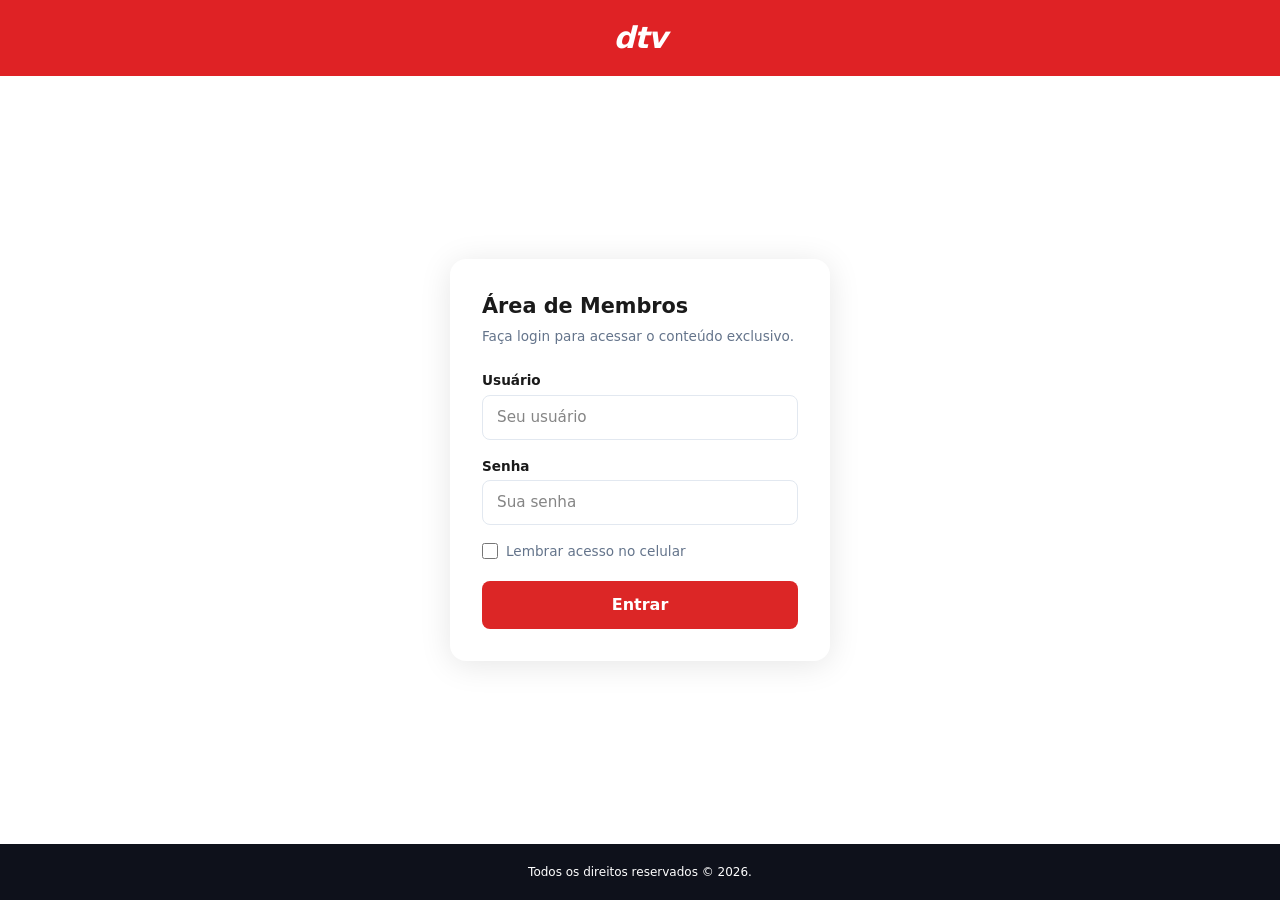
==== login.html @ 27edec4c "Add members area with login, videos, PDF download and FAQ support Co-Authored-By: Claude Sonnet 4.6 " ====
<!DOCTYPE html>
<html lang="pt">
<head>
  <meta charset="utf-8">
  <meta name="viewport" content="width=device-width, initial-scale=1">
  <title>Área de Membros — Login</title>
  <link rel="stylesheet" href="css/styles-CczSZPpG.css">
  <style>
    .login-card {
      background: #fff;
      border-radius: 16px;
      box-shadow: 0 4px 32px rgba(0,0,0,0.10);
      padding: 2rem;
      width: 100%;
      max-width: 380px;
    }
    .input-field {
      width: 100%;
      border: 1.5px solid #e2e8f0;
      border-radius: 8px;
      padding: 10px 14px;
      font-size: 0.95rem;
      outline: none;
      box-sizing: border-box;
      transition: border-color 0.2s;
    }
    .input-field:focus { border-color: #dc2626; }
    .btn-primary {
      width: 100%;
      background: #dc2626;
      color: #fff;
      font-weight: 900;
      padding: 12px;
      border-radius: 8px;
      border: none;
      font-size: 1rem;
      cursor: pointer;
      transition: opacity 0.2s;
    }
    .btn-primary:hover { opacity: 0.88; }
    .error-box {
      background: #fef2f2;
      border: 1px solid #fecaca;
      color: #b91c1c;
      font-size: 0.875rem;
      border-radius: 8px;
      padding: 10px 14px;
      margin-bottom: 1rem;
      display: none;
    }
    .label { display: block; font-size: 0.85rem; font-weight: 700; margin-bottom: 4px; color: #1a1a1a; }
    .field-group { margin-bottom: 1rem; }
    .check-row { display: flex; align-items: center; gap: 8px; margin-bottom: 1.25rem; }
    .check-row input { accent-color: #dc2626; width: 16px; height: 16px; }
    .check-row label { font-size: 0.85rem; color: #64748b; }
  </style>
</head>
<body class="min-h-screen flex flex-col bg-background">
  <header class="bg-primary">
    <div class="max-w-3xl mx-auto px-6 py-5 flex items-center justify-center">
      <h1 class="text-primary-foreground text-3xl font-black tracking-tight italic">dtv</h1>
    </div>
  </header>

  <main class="flex-1 flex items-center justify-center px-4 py-10">
    <div class="login-card">
      <h2 style="font-size:1.3rem;font-weight:900;color:#1a1a1a;margin-bottom:4px;">Área de Membros</h2>
      <p style="font-size:0.85rem;color:#64748b;margin-bottom:1.5rem;">Faça login para acessar o conteúdo exclusivo.</p>

      <div id="error-msg" class="error-box"></div>

      <form id="login-form" onsubmit="handleLogin(event)">
        <div class="field-group">
          <label class="label" for="username">Usuário</label>
          <input class="input-field" type="text" id="username" placeholder="Seu usuário" autocomplete="username">
        </div>
        <div class="field-group">
          <label class="label" for="password">Senha</label>
          <input class="input-field" type="password" id="password" placeholder="Sua senha" autocomplete="current-password">
        </div>
        <div class="check-row">
          <input type="checkbox" id="remember">
          <label for="remember">Lembrar acesso no celular</label>
        </div>
        <button type="submit" class="btn-primary">Entrar</button>
      </form>
    </div>
  </main>

  <footer class="bg-footer text-footer-foreground py-5">
    <p class="text-center text-xs">Todos os direitos reservados © 2026.</p>
  </footer>

  <script src="js/auth.js"></script>
  <script>
    if (isLoggedIn()) window.location.href = 'membros.html';

    function handleLogin(e) {
      e.preventDefault();
      var user = document.getElementById('username').value.trim();
      var pass = document.getElementById('password').value;
      var remember = document.getElementById('remember').checked;
      var errorEl = document.getElementById('error-msg');
      if (login(user, pass, remember)) {
        window.location.href = 'membros.html';
      } else {
        errorEl.textContent = 'Usuário ou senha incorretos. Tente novamente.';
        errorEl.style.display = 'block';
      }
    }
  </script>
</body>
</html>
---- css/styles-CczSZPpG.css ----
@layer properties{@supports (((-webkit-hyphens:none)) and (not (margin-trim:inline))) or ((-moz-orient:inline) and (not (color:rgb(from red r g b)))){*,:before,:after,::backdrop{--tw-translate-x:0;--tw-translate-y:0;--tw-translate-z:0;--tw-rotate-x:initial;--tw-rotate-y:initial;--tw-rotate-z:initial;--tw-skew-x:initial;--tw-skew-y:initial;--tw-space-y-reverse:0;--tw-space-x-reverse:0;--tw-border-style:solid;--tw-leading:initial;--tw-font-weight:initial;--tw-tracking:initial;--tw-ordinal:initial;--tw-slashed-zero:initial;--tw-numeric-figure:initial;--tw-numeric-spacing:initial;--tw-numeric-fraction:initial;--tw-shadow:0 0 #0000;--tw-shadow-color:initial;--tw-shadow-alpha:100%;--tw-inset-shadow:0 0 #0000;--tw-inset-shadow-color:initial;--tw-inset-shadow-alpha:100%;--tw-ring-color:initial;--tw-ring-shadow:0 0 #0000;--tw-inset-ring-color:initial;--tw-inset-ring-shadow:0 0 #0000;--tw-ring-inset:initial;--tw-ring-offset-width:0px;--tw-ring-offset-color:#fff;--tw-ring-offset-shadow:0 0 #0000;--tw-outline-style:solid;--tw-duration:initial;--tw-ease:initial;--tw-content:"";--tw-animation-delay:0s;--tw-animation-direction:normal;--tw-animation-duration:initial;--tw-animation-fill-mode:none;--tw-animation-iteration-count:1;--tw-enter-blur:0;--tw-enter-opacity:1;--tw-enter-rotate:0;--tw-enter-scale:1;--tw-enter-translate-x:0;--tw-enter-translate-y:0;--tw-exit-blur:0;--tw-exit-opacity:1;--tw-exit-rotate:0;--tw-exit-scale:1;--tw-exit-translate-x:0;--tw-exit-translate-y:0}}}@layer theme{:root,:host{--font-sans:"Inter", system-ui, sans-serif;--font-mono:ui-monospace, SFMono-Regular, Menlo, Monaco, Consolas, "Liberation Mono", "Courier New", monospace;--color-red-600:oklch(57.7% .245 27.325);--color-orange-500:oklch(70.5% .213 47.604);--color-orange-600:oklch(64.6% .222 41.116);--color-green-500:oklch(72.3% .219 149.579);--color-blue-500:oklch(62.3% .214 259.815);--color-blue-600:oklch(54.6% .245 262.881);--color-black:#000;--color-white:#fff;--spacing:.25rem;--container-sm:24rem;--container-md:28rem;--container-lg:32rem;--container-xl:36rem;--container-3xl:48rem;--text-xs:.75rem;--text-xs--line-height:calc(1 / .75);--text-sm:.875rem;--text-sm--line-height:calc(1.25 / .875);--text-base:1rem;--text-base--line-height: 1.5 ;--text-lg:1.125rem;--text-lg--line-height:calc(1.75 / 1.125);--text-xl:1.25rem;--text-xl--line-height:calc(1.75 / 1.25);--text-2xl:1.5rem;--text-2xl--line-height:calc(2 / 1.5);--text-3xl:1.875rem;--text-3xl--line-height: 1.2 ;--text-4xl:2.25rem;--text-4xl--line-height:calc(2.5 / 2.25);--text-7xl:4.5rem;--text-7xl--line-height:1;--font-weight-normal:400;--font-weight-medium:500;--font-weight-semibold:600;--font-weight-bold:700;--font-weight-black:900;--tracking-tight:-.025em;--tracking-wider:.05em;--tracking-widest:.1em;--leading-tight:1.25;--leading-snug:1.375;--leading-relaxed:1.625;--radius-xl:.75rem;--radius-2xl:1rem;--ease-in-out:cubic-bezier(.4, 0, .2, 1);--animate-pulse:pulse 2s cubic-bezier(.4, 0, .6, 1) infinite;--aspect-video:16 / 9;--default-transition-duration:.15s;--default-transition-timing-function:cubic-bezier(.4, 0, .2, 1);--default-font-family:"Inter", system-ui, sans-serif;--default-mono-font-family:var(--font-mono);--color-background:var(--background);--color-foreground:var(--foreground);--color-border:var(--border)}}@layer base{*,:after,:before,::backdrop{box-sizing:border-box;border:0 solid;margin:0;padding:0}::file-selector-button{box-sizing:border-box;border:0 solid;margin:0;padding:0}html,:host{-webkit-text-size-adjust:100%;tab-size:4;line-height:1.5;font-family:var(--default-font-family,ui-sans-serif, system-ui, sans-serif, "Apple Color Emoji", "Segoe UI Emoji", "Segoe UI Symbol", "Noto Color Emoji");font-feature-settings:var(--default-font-feature-settings,normal);font-variation-settings:var(--default-font-variation-settings,normal);-webkit-tap-highlight-color:transparent}hr{height:0;color:inherit;border-top-width:1px}abbr:where([title]){-webkit-text-decoration:underline dotted;text-decoration:underline dotted}h1,h2,h3,h4,h5,h6{font-size:inherit;font-weight:inherit}a{color:inherit;-webkit-text-decoration:inherit;text-decoration:inherit}b,strong{font-weight:bolder}code,kbd,samp,pre{font-family:var(--default-mono-font-family,ui-monospace, SFMono-Regular, Menlo, Monaco, Consolas, "Liberation Mono", "Courier New", monospace);font-feature-settings:var(--default-mono-font-feature-settings,normal);font-variation-settings:var(--default-mono-font-variation-settings,normal);font-size:1em}small{font-size:80%}sub,sup{vertical-align:baseline;font-size:75%;line-height:0;position:relative}sub{bottom:-.25em}sup{top:-.5em}table{text-indent:0;border-color:inherit;border-collapse:collapse}:-moz-focusring{outline:auto}progress{vertical-align:baseline}summary{display:list-item}ol,ul,menu{list-style:none}img,svg,video,canvas,audio,iframe,embed,object{vertical-align:middle;display:block}img,video{max-width:100%;height:auto}button,input,select,optgroup,textarea{font:inherit;font-feature-settings:inherit;font-variation-settings:inherit;letter-spacing:inherit;color:inherit;opacity:1;background-color:#0000;border-radius:0}::file-selector-button{font:inherit;font-feature-settings:inherit;font-variation-settings:inherit;letter-spacing:inherit;color:inherit;opacity:1;background-color:#0000;border-radius:0}:where(select:is([multiple],[size])) optgroup{font-weight:bolder}:where(select:is([multiple],[size])) optgroup option{padding-inline-start:20px}::file-selector-button{margin-inline-end:4px}::placeholder{opacity:1}@supports (not ((-webkit-appearance:-apple-pay-button))) or (contain-intrinsic-size:1px){::placeholder{color:currentColor}@supports (color:color-mix(in lab,red,red)){::placeholder{color:color-mix(in oklab,currentcolor 50%,transparent)}}}textarea{resize:vertical}::-webkit-search-decoration{-webkit-appearance:none}::-webkit-date-and-time-value{min-height:1lh;text-align:inherit}::-webkit-datetime-edit{display:inline-flex}::-webkit-datetime-edit-fields-wrapper{padding:0}::-webkit-datetime-edit{padding-block:0}::-webkit-datetime-edit-year-field{padding-block:0}::-webkit-datetime-edit-month-field{padding-block:0}::-webkit-datetime-edit-day-field{padding-block:0}::-webkit-datetime-edit-hour-field{padding-block:0}::-webkit-datetime-edit-minute-field{padding-block:0}::-webkit-datetime-edit-second-field{padding-block:0}::-webkit-datetime-edit-millisecond-field{padding-block:0}::-webkit-datetime-edit-meridiem-field{padding-block:0}::-webkit-calendar-picker-indicator{line-height:1}:-moz-ui-invalid{box-shadow:none}button,input:where([type=button],[type=reset],[type=submit]){appearance:button}::file-selector-button{appearance:button}::-webkit-inner-spin-button{height:auto}::-webkit-outer-spin-button{height:auto}[hidden]:where(:not([hidden=until-found])){display:none!important}*{border-color:var(--color-border)}body{background-color:var(--color-background);color:var(--color-foreground);font-family:var(--font-sans);-webkit-font-smoothing:antialiased}}@layer components;@layer utilities{.pointer-events-none{pointer-events:none}.invisible{visibility:hidden}.sr-only{clip-path:inset(50%);white-space:nowrap;border-width:0;width:1px;height:1px;margin:-1px;padding:0;position:absolute;overflow:hidden}.absolute{position:absolute}.fixed{position:fixed}.relative{position:relative}.inset-0{inset:calc(var(--spacing) * 0)}.inset-x-0{inset-inline:calc(var(--spacing) * 0)}.inset-y-0{inset-block:calc(var(--spacing) * 0)}.start{inset-inline-start:var(--spacing)}.-top-12{top:calc(var(--spacing) * -12)}.top-0{top:calc(var(--spacing) * 0)}.top-1\.5{top:calc(var(--spacing) * 1.5)}.top-1\/2{top:50%}.top-3\.5{top:calc(var(--spacing) * 3.5)}.top-4{top:calc(var(--spacing) * 4)}.top-\[1px\]{top:1px}.top-\[50\%\]{top:50%}.top-\[60\%\]{top:60%}.top-full{top:100%}.-right-12{right:calc(var(--spacing) * -12)}.right-0{right:calc(var(--spacing) * 0)}.right-1{right:calc(var(--spacing) * 1)}.right-2{right:calc(var(--spacing) * 2)}.right-3{right:calc(var(--spacing) * 3)}.right-4{right:calc(var(--spacing) * 4)}.-bottom-12{bottom:calc(var(--spacing) * -12)}.bottom-0{bottom:calc(var(--spacing) * 0)}.-left-12{left:calc(var(--spacing) * -12)}.left-0{left:calc(var(--spacing) * 0)}.left-1\/2{left:50%}.left-2{left:calc(var(--spacing) * 2)}.left-\[50\%\]{left:50%}.z-10{z-index:10}.z-20{z-index:20}.z-50{z-index:50}.z-\[1\]{z-index:1}.-mx-1{margin-inline:calc(var(--spacing) * -1)}.mx-2{margin-inline:calc(var(--spacing) * 2)}.mx-3\.5{margin-inline:calc(var(--spacing) * 3.5)}.mx-auto{margin-inline:auto}.my-0\.5{margin-block:calc(var(--spacing) * .5)}.my-1{margin-block:calc(var(--spacing) * 1)}.-mt-4{margin-top:calc(var(--spacing) * -4)}.mt-1\.5{margin-top:calc(var(--spacing) * 1.5)}.mt-2{margin-top:calc(var(--spacing) * 2)}.mt-4{margin-top:calc(var(--spacing) * 4)}.mt-6{margin-top:calc(var(--spacing) * 6)}.mt-24{margin-top:calc(var(--spacing) * 24)}.mt-auto{margin-top:auto}.mr-2{margin-right:calc(var(--spacing) * 2)}.mb-1{margin-bottom:calc(var(--spacing) * 1)}.mb-2{margin-bottom:calc(var(--spacing) * 2)}.mb-3{margin-bottom:calc(var(--spacing) * 3)}.mb-5{margin-bottom:calc(var(--spacing) * 5)}.mb-6{margin-bottom:calc(var(--spacing) * 6)}.mb-8{margin-bottom:calc(var(--spacing) * 8)}.-ml-4{margin-left:calc(var(--spacing) * -4)}.ml-1{margin-left:calc(var(--spacing) * 1)}.ml-auto{margin-left:auto}.block{display:block}.flex{display:flex}.grid{display:grid}.hidden{display:none}.inline-flex{display:inline-flex}.table{display:table}.aspect-square{aspect-ratio:1}.aspect-video{aspect-ratio:var(--aspect-video)}.size-\(--cell-size\){width:var(--cell-size);height:var(--cell-size)}.size-4{width:calc(var(--spacing) * 4);height:calc(var(--spacing) * 4)}.h-\(--cell-size\){height:var(--cell-size)}.h-1\.5{height:calc(var(--spacing) * 1.5)}.h-2{height:calc(var(--spacing) * 2)}.h-2\.5{height:calc(var(--spacing) * 2.5)}.h-3{height:calc(var(--spacing) * 3)}.h-3\.5{height:calc(var(--spacing) * 3.5)}.h-4{height:calc(var(--spacing) * 4)}.h-5{height:calc(var(--spacing) * 5)}.h-6{height:calc(var(--spacing) * 6)}.h-7{height:calc(var(--spacing) * 7)}.h-8{height:calc(var(--spacing) * 8)}.h-9{height:calc(var(--spacing) * 9)}.h-10{height:calc(var(--spacing) * 10)}.h-12{height:calc(var(--spacing) * 12)}.h-16{height:calc(var(--spacing) * 16)}.h-20{height:calc(var(--spacing) * 20)}.h-\[1px\]{height:1px}.h-\[var\(--radix-navigation-menu-viewport-height\)\]{height:var(--radix-navigation-menu-viewport-height)}.h-\[var\(--radix-select-trigger-height\)\]{height:var(--radix-select-trigger-height)}.h-auto{height:auto}.h-full{height:100%}.h-px{height:1px}.h-svh{height:100svh}.max-h-\(--radix-context-menu-content-available-height\){max-height:var(--radix-context-menu-content-available-height)}.max-h-\(--radix-select-content-available-height\){max-height:var(--radix-select-content-available-height)}.max-h-40{max-height:calc(var(--spacing) * 40)}.max-h-\[300px\]{max-height:300px}.max-h-\[var\(--radix-dropdown-menu-content-available-height\)\]{max-height:var(--radix-dropdown-menu-content-available-height)}.min-h-0{min-height:calc(var(--spacing) * 0)}.min-h-\[60px\]{min-height:60px}.min-h-screen{min-height:100vh}.min-h-svh{min-height:100svh}.w-\(--cell-size\){width:var(--cell-size)}.w-\(--sidebar-width\){width:var(--sidebar-width)}.w-0{width:calc(var(--spacing) * 0)}.w-1{width:calc(var(--spacing) * 1)}.w-2{width:calc(var(--spacing) * 2)}.w-2\.5{width:calc(var(--spacing) * 2.5)}.w-3{width:calc(var(--spacing) * 3)}.w-3\.5{width:calc(var(--spacing) * 3.5)}.w-3\/4{width:75%}.w-4{width:calc(var(--spacing) * 4)}.w-5{width:calc(var(--spacing) * 5)}.w-6{width:calc(var(--spacing) * 6)}.w-7{width:calc(var(--spacing) * 7)}.w-8{width:calc(var(--spacing) * 8)}.w-9{width:calc(var(--spacing) * 9)}.w-10{width:calc(var(--spacing) * 10)}.w-12{width:calc(var(--spacing) * 12)}.w-16{width:calc(var(--spacing) * 16)}.w-20{width:calc(var(--spacing) * 20)}.w-64{width:calc(var(--spacing) * 64)}.w-72{width:calc(var(--spacing) * 72)}.w-\[1px\]{width:1px}.w-\[100px\]{width:100px}.w-auto{width:auto}.w-fit{width:fit-content}.w-full{width:100%}.w-max{width:max-content}.w-px{width:1px}.max-w-\(--skeleton-width\){max-width:var(--skeleton-width)}.max-w-3xl{max-width:var(--container-3xl)}.max-w-lg{max-width:var(--container-lg)}.max-w-max{max-width:max-content}.max-w-md{max-width:var(--container-md)}.max-w-xl{max-width:var(--container-xl)}.min-w-\(--cell-size\){min-width:var(--cell-size)}.min-w-0{min-width:calc(var(--spacing) * 0)}.min-w-5{min-width:calc(var(--spacing) * 5)}.min-w-8{min-width:calc(var(--spacing) * 8)}.min-w-9{min-width:calc(var(--spacing) * 9)}.min-w-10{min-width:calc(var(--spacing) * 10)}.min-w-\[8rem\]{min-width:8rem}.min-w-\[12rem\]{min-width:12rem}.min-w-\[var\(--radix-select-trigger-width\)\]{min-width:var(--radix-select-trigger-width)}.flex-1{flex:1}.shrink-0{flex-shrink:0}.grow{flex-grow:1}.grow-0{flex-grow:0}.basis-full{flex-basis:100%}.caption-bottom{caption-side:bottom}.border-collapse{border-collapse:collapse}.origin-\(--radix-context-menu-content-transform-origin\){transform-origin:var(--radix-context-menu-content-transform-origin)}.origin-\(--radix-dropdown-menu-content-transform-origin\){transform-origin:var(--radix-dropdown-menu-content-transform-origin)}.origin-\(--radix-hover-card-content-transform-origin\){transform-origin:var(--radix-hover-card-content-transform-origin)}.origin-\(--radix-menubar-content-transform-origin\){transform-origin:var(--radix-menubar-content-transform-origin)}.origin-\(--radix-popover-content-transform-origin\){transform-origin:var(--radix-popover-content-transform-origin)}.origin-\(--radix-select-content-transform-origin\){transform-origin:var(--radix-select-content-transform-origin)}.origin-\(--radix-tooltip-content-transform-origin\){transform-origin:var(--radix-tooltip-content-transform-origin)}.-translate-x-1\/2{--tw-translate-x: -50% ;translate:var(--tw-translate-x) var(--tw-translate-y)}.-translate-x-px{--tw-translate-x:-1px;translate:var(--tw-translate-x) var(--tw-translate-y)}.translate-x-\[-50\%\]{--tw-translate-x:-50%;translate:var(--tw-translate-x) var(--tw-translate-y)}.translate-x-px{--tw-translate-x:1px;translate:var(--tw-translate-x) var(--tw-translate-y)}.-translate-y-1\/2{--tw-translate-y: -50% ;translate:var(--tw-translate-x) var(--tw-translate-y)}.translate-y-\[-50\%\]{--tw-translate-y:-50%;translate:var(--tw-translate-x) var(--tw-translate-y)}.rotate-45{rotate:45deg}.rotate-90{rotate:90deg}.transform{transform:var(--tw-rotate-x,) var(--tw-rotate-y,) var(--tw-rotate-z,) var(--tw-skew-x,) var(--tw-skew-y,)}.animate-caret-blink{animation:1.25s ease-out infinite caret-blink}.animate-in{animation:enter var(--tw-animation-duration,var(--tw-duration,.15s))var(--tw-ease,ease)var(--tw-animation-delay,0s)var(--tw-animation-iteration-count,1)var(--tw-animation-direction,normal)var(--tw-animation-fill-mode,none)}.animate-pulse{animation:var(--animate-pulse)}.cursor-default{cursor:default}.cursor-pointer{cursor:pointer}.touch-none{touch-action:none}.list-none{list-style-type:none}.flex-col{flex-direction:column}.flex-col-reverse{flex-direction:column-reverse}.flex-row{flex-direction:row}.flex-wrap{flex-wrap:wrap}.place-content-center{place-content:center}.items-center{align-items:center}.items-end{align-items:flex-end}.items-start{align-items:flex-start}.items-stretch{align-items:stretch}.justify-between{justify-content:space-between}.justify-center{justify-content:center}.gap-0\.5{gap:calc(var(--spacing) * .5)}.gap-1{gap:calc(var(--spacing) * 1)}.gap-1\.5{gap:calc(var(--spacing) * 1.5)}.gap-2{gap:calc(var(--spacing) * 2)}.gap-3{gap:calc(var(--spacing) * 3)}.gap-4{gap:calc(var(--spacing) * 4)}:where(.space-y-1\.5>:not(:last-child)){--tw-space-y-reverse:0;margin-block-start:calc(calc(var(--spacing) * 1.5) * var(--tw-space-y-reverse));margin-block-end:calc(calc(var(--spacing) * 1.5) * calc(1 - var(--tw-space-y-reverse)))}:where(.space-y-2>:not(:last-child)){--tw-space-y-reverse:0;margin-block-start:calc(calc(var(--spacing) * 2) * var(--tw-space-y-reverse));margin-block-end:calc(calc(var(--spacing) * 2) * calc(1 - var(--tw-space-y-reverse)))}:where(.space-y-6>:not(:last-child)){--tw-space-y-reverse:0;margin-block-start:calc(calc(var(--spacing) * 6) * var(--tw-space-y-reverse));margin-block-end:calc(calc(var(--spacing) * 6) * calc(1 - var(--tw-space-y-reverse)))}:where(.space-x-1>:not(:last-child)){--tw-space-x-reverse:0;margin-inline-start:calc(calc(var(--spacing) * 1) * var(--tw-space-x-reverse));margin-inline-end:calc(calc(var(--spacing) * 1) * calc(1 - var(--tw-space-x-reverse)))}.overflow-auto{overflow:auto}.overflow-hidden{overflow:hidden}.overflow-x-hidden{overflow-x:hidden}.overflow-y-auto{overflow-y:auto}.rounded{border-radius:.25rem}.rounded-2xl{border-radius:var(--radius-2xl)}.rounded-\[2px\]{border-radius:2px}.rounded-\[inherit\]{border-radius:inherit}.rounded-full{border-radius:3.40282e38px}.rounded-lg{border-radius:var(--radius)}.rounded-md{border-radius:calc(var(--radius) - 2px)}.rounded-none{border-radius:0}.rounded-sm{border-radius:calc(var(--radius) - 4px)}.rounded-xl{border-radius:var(--radius-xl)}.rounded-t-\[10px\]{border-top-left-radius:10px;border-top-right-radius:10px}.rounded-l-md{border-top-left-radius:calc(var(--radius) - 2px);border-bottom-left-radius:calc(var(--radius) - 2px)}.rounded-tl-sm{border-top-left-radius:calc(var(--radius) - 4px)}.rounded-r-md{border-top-right-radius:calc(var(--radius) - 2px);border-bottom-right-radius:calc(var(--radius) - 2px)}.border{border-style:var(--tw-border-style);border-width:1px}.border-2{border-style:var(--tw-border-style);border-width:2px}.border-\[1\.5px\]{border-style:var(--tw-border-style);border-width:1.5px}.border-y{border-block-style:var(--tw-border-style);border-block-width:1px}.border-t{border-top-style:var(--tw-border-style);border-top-width:1px}.border-r{border-right-style:var(--tw-border-style);border-right-width:1px}.border-b{border-bottom-style:var(--tw-border-style);border-bottom-width:1px}.border-l{border-left-style:var(--tw-border-style);border-left-width:1px}.border-dashed{--tw-border-style:dashed;border-style:dashed}.border-\(--color-border\){border-color:var(--color-border)}.border-border,.border-border\/50{border-color:var(--border)}@supports (color:color-mix(in lab,red,red)){.border-border\/50{border-color:color-mix(in oklab,var(--border) 50%,transparent)}}.border-primary,.border-primary\/50{border-color:var(--primary)}@supports (color:color-mix(in lab,red,red)){.border-primary\/50{border-color:color-mix(in oklab,var(--primary) 50%,transparent)}}.border-transparent{border-color:#0000}.border-t-transparent{border-top-color:#0000}.border-l-transparent{border-left-color:#0000}.bg-\(--color-bg\){background-color:var(--color-bg)}.bg-accent{background-color:var(--accent)}.bg-background{background-color:var(--background)}.bg-black\/80{background-color:#000c}@supports (color:color-mix(in lab,red,red)){.bg-black\/80{background-color:color-mix(in oklab,var(--color-black) 80%,transparent)}}.bg-border{background-color:var(--border)}.bg-footer{background-color:var(--footer)}.bg-foreground{background-color:var(--foreground)}.bg-green-500\/10{background-color:#00c7581a}@supports (color:color-mix(in lab,red,red)){.bg-green-500\/10{background-color:color-mix(in oklab,var(--color-green-500) 10%,transparent)}}.bg-muted,.bg-muted\/50{background-color:var(--muted)}@supports (color:color-mix(in lab,red,red)){.bg-muted\/50{background-color:color-mix(in oklab,var(--muted) 50%,transparent)}}.bg-primary,.bg-primary\/10{background-color:var(--primary)}@supports (color:color-mix(in lab,red,red)){.bg-primary\/10{background-color:color-mix(in oklab,var(--primary) 10%,transparent)}}.bg-primary\/20{background-color:var(--primary)}@supports (color:color-mix(in lab,red,red)){.bg-primary\/20{background-color:color-mix(in oklab,var(--primary) 20%,transparent)}}.bg-rating{background-color:var(--rating)}.bg-transparent{background-color:#0000}.fill-current{fill:currentColor}.fill-primary{fill:var(--primary)}.fill-star{fill:var(--star)}.p-0{padding:calc(var(--spacing) * 0)}.p-1{padding:calc(var(--spacing) * 1)}.p-2{padding:calc(var(--spacing) * 2)}.p-3{padding:calc(var(--spacing) * 3)}.p-4{padding:calc(var(--spacing) * 4)}.p-6{padding:calc(var(--spacing) * 6)}.p-8{padding:calc(var(--spacing) * 8)}.p-\[1px\]{padding:1px}.px-\(--cell-size\){padding-inline:var(--cell-size)}.px-1{padding-inline:calc(var(--spacing) * 1)}.px-1\.5{padding-inline:calc(var(--spacing) * 1.5)}.px-2{padding-inline:calc(var(--spacing) * 2)}.px-2\.5{padding-inline:calc(var(--spacing) * 2.5)}.px-3{padding-inline:calc(var(--spacing) * 3)}.px-4{padding-inline:calc(var(--spacing) * 4)}.px-6{padding-inline:calc(var(--spacing) * 6)}.px-8{padding-inline:calc(var(--spacing) * 8)}.py-0\.5{padding-block:calc(var(--spacing) * .5)}.py-1{padding-block:calc(var(--spacing) * 1)}.py-1\.5{padding-block:calc(var(--spacing) * 1.5)}.py-2{padding-block:calc(var(--spacing) * 2)}.py-3{padding-block:calc(var(--spacing) * 3)}.py-4{padding-block:calc(var(--spacing) * 4)}.py-5{padding-block:calc(var(--spacing) * 5)}.py-6{padding-block:calc(var(--spacing) * 6)}.py-12{padding-block:calc(var(--spacing) * 12)}.pt-0{padding-top:calc(var(--spacing) * 0)}.pt-3{padding-top:calc(var(--spacing) * 3)}.pt-4{padding-top:calc(var(--spacing) * 4)}.pt-5{padding-top:calc(var(--spacing) * 5)}.pr-1{padding-right:calc(var(--spacing) * 1)}.pr-2{padding-right:calc(var(--spacing) * 2)}.pr-2\.5{padding-right:calc(var(--spacing) * 2.5)}.pr-8{padding-right:calc(var(--spacing) * 8)}.pb-3{padding-bottom:calc(var(--spacing) * 3)}.pb-4{padding-bottom:calc(var(--spacing) * 4)}.pb-10{padding-bottom:calc(var(--spacing) * 10)}.pl-2{padding-left:calc(var(--spacing) * 2)}.pl-2\.5{padding-left:calc(var(--spacing) * 2.5)}.pl-4{padding-left:calc(var(--spacing) * 4)}.pl-8{padding-left:calc(var(--spacing) * 8)}.text-center{text-align:center}.text-left{text-align:left}.align-middle{vertical-align:middle}.font-mono{font-family:var(--font-mono)}.text-2xl{font-size:var(--text-2xl);line-height:var(--tw-leading,var(--text-2xl--line-height))}.text-3xl{font-size:var(--text-3xl);line-height:var(--tw-leading,var(--text-3xl--line-height))}.text-7xl{font-size:var(--text-7xl);line-height:var(--tw-leading,var(--text-7xl--line-height))}.text-base{font-size:var(--text-base);line-height:var(--tw-leading,var(--text-base--line-height))}.text-lg{font-size:var(--text-lg);line-height:var(--tw-leading,var(--text-lg--line-height))}.text-sm{font-size:var(--text-sm);line-height:var(--tw-leading,var(--text-sm--line-height))}.text-xl{font-size:var(--text-xl);line-height:var(--tw-leading,var(--text-xl--line-height))}.text-xs{font-size:var(--text-xs);line-height:var(--tw-leading,var(--text-xs--line-height))}.text-\[0\.8rem\]{font-size:.8rem}.text-\[10px\]{font-size:10px}.leading-none{--tw-leading:1;line-height:1}.leading-snug{--tw-leading:var(--leading-snug);line-height:var(--leading-snug)}.leading-tight{--tw-leading:var(--leading-tight);line-height:var(--leading-tight)}.font-black{--tw-font-weight:var(--font-weight-black);font-weight:var(--font-weight-black)}.font-bold{--tw-font-weight:var(--font-weight-bold);font-weight:var(--font-weight-bold)}.font-medium{--tw-font-weight:var(--font-weight-medium);font-weight:var(--font-weight-medium)}.font-normal{--tw-font-weight:var(--font-weight-normal);font-weight:var(--font-weight-normal)}.font-semibold{--tw-font-weight:var(--font-weight-semibold);font-weight:var(--font-weight-semibold)}.tracking-\[0\.3em\]{--tw-tracking:.3em;letter-spacing:.3em}.tracking-tight{--tw-tracking:var(--tracking-tight);letter-spacing:var(--tracking-tight)}.tracking-wider{--tw-tracking:var(--tracking-wider);letter-spacing:var(--tracking-wider)}.tracking-widest{--tw-tracking:var(--tracking-widest);letter-spacing:var(--tracking-widest)}.break-words{overflow-wrap:break-word}.whitespace-nowrap{white-space:nowrap}.text-accent-foreground{color:var(--accent-foreground)}.text-blue-500{color:var(--color-blue-500)}.text-blue-600{color:var(--color-blue-600)}.text-current{color:currentColor}.text-footer-foreground{color:var(--footer-foreground)}.text-foreground{color:var(--foreground)}.text-green-500{color:var(--color-green-500)}.text-muted-foreground{color:var(--muted-foreground)}.text-orange-500{color:var(--color-orange-500)}.text-orange-600{color:var(--color-orange-600)}.text-primary{color:var(--primary)}.text-primary-foreground{color:var(--primary-foreground)}.text-red-600{color:var(--color-red-600)}.text-star{color:var(--star)}.text-white{color:var(--color-white)}.uppercase{text-transform:uppercase}.italic{font-style:italic}.tabular-nums{--tw-numeric-spacing:tabular-nums;font-variant-numeric:var(--tw-ordinal,) var(--tw-slashed-zero,) var(--tw-numeric-figure,) var(--tw-numeric-spacing,) var(--tw-numeric-fraction,)}.underline-offset-4{text-underline-offset:4px}.opacity-0{opacity:0}.opacity-50{opacity:.5}.opacity-60{opacity:.6}.opacity-70{opacity:.7}.shadow{--tw-shadow:0 1px 3px 0 var(--tw-shadow-color,#0000001a), 0 1px 2px -1px var(--tw-shadow-color,#0000001a);box-shadow:var(--tw-inset-shadow),var(--tw-inset-ring-shadow),var(--tw-ring-offset-shadow),var(--tw-ring-shadow),var(--tw-shadow)}.shadow-\[0_0_0_1px_var\(--sidebar-border\)\]{--tw-shadow:0 0 0 1px var(--tw-shadow-color,var(--sidebar-border));box-shadow:var(--tw-inset-shadow),var(--tw-inset-ring-shadow),var(--tw-ring-offset-shadow),var(--tw-ring-shadow),var(--tw-shadow)}.shadow-lg{--tw-shadow:0 10px 15px -3px var(--tw-shadow-color,#0000001a), 0 4px 6px -4px var(--tw-shadow-color,#0000001a);box-shadow:var(--tw-inset-shadow),var(--tw-inset-ring-shadow),var(--tw-ring-offset-shadow),var(--tw-ring-shadow),var(--tw-shadow)}.shadow-md{--tw-shadow:0 4px 6px -1px var(--tw-shadow-color,#0000001a), 0 2px 4px -2px var(--tw-shadow-color,#0000001a);box-shadow:var(--tw-inset-shadow),var(--tw-inset-ring-shadow),var(--tw-ring-offset-shadow),var(--tw-ring-shadow),var(--tw-shadow)}.shadow-none{--tw-shadow:0 0 #0000;box-shadow:var(--tw-inset-shadow),var(--tw-inset-ring-shadow),var(--tw-ring-offset-shadow),var(--tw-ring-shadow),var(--tw-shadow)}.shadow-sm{--tw-shadow:0 1px 3px 0 var(--tw-shadow-color,#0000001a), 0 1px 2px -1px var(--tw-shadow-color,#0000001a);box-shadow:var(--tw-inset-shadow),var(--tw-inset-ring-shadow),var(--tw-ring-offset-shadow),var(--tw-ring-shadow),var(--tw-shadow)}.shadow-xl{--tw-shadow:0 20px 25px -5px var(--tw-shadow-color,#0000001a), 0 8px 10px -6px var(--tw-shadow-color,#0000001a);box-shadow:var(--tw-inset-shadow),var(--tw-inset-ring-shadow),var(--tw-ring-offset-shadow),var(--tw-ring-shadow),var(--tw-shadow)}.shadow-xs{--tw-shadow:0 1px 2px 0 var(--tw-shadow-color,#0000000d);box-shadow:var(--tw-inset-shadow),var(--tw-inset-ring-shadow),var(--tw-ring-offset-shadow),var(--tw-ring-shadow),var(--tw-shadow)}.ring-0{--tw-ring-shadow:var(--tw-ring-inset,) 0 0 0 calc(0px + var(--tw-ring-offset-width)) var(--tw-ring-color,currentcolor);box-shadow:var(--tw-inset-shadow),var(--tw-inset-ring-shadow),var(--tw-ring-offset-shadow),var(--tw-ring-shadow),var(--tw-shadow)}.ring-1{--tw-ring-shadow:var(--tw-ring-inset,) 0 0 0 calc(1px + var(--tw-ring-offset-width)) var(--tw-ring-color,currentcolor);box-shadow:var(--tw-inset-shadow),var(--tw-inset-ring-shadow),var(--tw-ring-offset-shadow),var(--tw-ring-shadow),var(--tw-shadow)}.ring-offset-background{--tw-ring-offset-color:var(--background)}.outline{outline-style:var(--tw-outline-style);outline-width:1px}.transition{transition-property:color,background-color,border-color,outline-color,text-decoration-color,fill,stroke,--tw-gradient-from,--tw-gradient-via,--tw-gradient-to,opacity,box-shadow,transform,translate,scale,rotate,filter,-webkit-backdrop-filter,backdrop-filter,display,content-visibility,overlay,pointer-events;transition-timing-function:var(--tw-ease,var(--default-transition-timing-function));transition-duration:var(--tw-duration,var(--default-transition-duration))}.transition-\[left\,right\,width\]{transition-property:left,right,width;transition-timing-function:var(--tw-ease,var(--default-transition-timing-function));transition-duration:var(--tw-duration,var(--default-transition-duration))}.transition-\[margin\,opacity\]{transition-property:margin,opacity;transition-timing-function:var(--tw-ease,var(--default-transition-timing-function));transition-duration:var(--tw-duration,var(--default-transition-duration))}.transition-\[width\,height\,padding\]{transition-property:width,height,padding;transition-timing-function:var(--tw-ease,var(--default-transition-timing-function));transition-duration:var(--tw-duration,var(--default-transition-duration))}.transition-\[width\]{transition-property:width;transition-timing-function:var(--tw-ease,var(--default-transition-timing-function));transition-duration:var(--tw-duration,var(--default-transition-duration))}.transition-all{transition-property:all;transition-timing-function:var(--tw-ease,var(--default-transition-timing-function));transition-duration:var(--tw-duration,var(--default-transition-duration))}.transition-colors{transition-property:color,background-color,border-color,outline-color,text-decoration-color,fill,stroke,--tw-gradient-from,--tw-gradient-via,--tw-gradient-to;transition-timing-function:var(--tw-ease,var(--default-transition-timing-function));transition-duration:var(--tw-duration,var(--default-transition-duration))}.transition-opacity{transition-property:opacity;transition-timing-function:var(--tw-ease,var(--default-transition-timing-function));transition-duration:var(--tw-duration,var(--default-transition-duration))}.transition-transform{transition-property:transform,translate,scale,rotate;transition-timing-function:var(--tw-ease,var(--default-transition-timing-function));transition-duration:var(--tw-duration,var(--default-transition-duration))}.duration-200{--tw-duration:.2s;transition-duration:.2s}.duration-300{--tw-duration:.3s;transition-duration:.3s}.duration-1000{--tw-duration:1s;transition-duration:1s}.ease-in-out{--tw-ease:var(--ease-in-out);transition-timing-function:var(--ease-in-out)}.ease-linear{--tw-ease:linear;transition-timing-function:linear}.fade-in-0{--tw-enter-opacity:0}.outline-none{--tw-outline-style:none;outline-style:none}.select-none{-webkit-user-select:none;user-select:none}.zoom-in-95{--tw-enter-scale:.95}.\[--cell-size\:2rem\]{--cell-size:2rem}.group-focus-within\/menu-item\:opacity-100:is(:where(.group\/menu-item):focus-within *){opacity:1}@media(hover:hover){.group-hover\/menu-item\:opacity-100:is(:where(.group\/menu-item):hover *){opacity:1}}.group-has-\[\[data-sidebar\=menu-action\]\]\/menu-item\:pr-8:is(:where(.group\/menu-item):has([data-sidebar=menu-action]) *){padding-right:calc(var(--spacing) * 8)}.group-data-\[collapsible\=icon\]\:-mt-8:is(:where(.group)[data-collapsible=icon] *){margin-top:calc(var(--spacing) * -8)}.group-data-\[collapsible\=icon\]\:hidden:is(:where(.group)[data-collapsible=icon] *){display:none}.group-data-\[collapsible\=icon\]\:\!size-8:is(:where(.group)[data-collapsible=icon] *){width:calc(var(--spacing) * 8)!important;height:calc(var(--spacing) * 8)!important}.group-data-\[collapsible\=icon\]\:w-\(--sidebar-width-icon\):is(:where(.group)[data-collapsible=icon] *){width:var(--sidebar-width-icon)}.group-data-\[collapsible\=icon\]\:w-\[calc\(var\(--sidebar-width-icon\)_\+_theme\(spacing\.4\)\)\]:is(:where(.group)[data-collapsible=icon] *){width:calc(var(--sidebar-width-icon) + 1rem)}.group-data-\[collapsible\=icon\]\:w-\[calc\(var\(--sidebar-width-icon\)_\+_theme\(spacing\.4\)_\+2px\)\]:is(:where(.group)[data-collapsible=icon] *){width:calc(var(--sidebar-width-icon) + 1rem + 2px)}.group-data-\[collapsible\=icon\]\:overflow-hidden:is(:where(.group)[data-collapsible=icon] *){overflow:hidden}.group-data-\[collapsible\=icon\]\:\!p-0:is(:where(.group)[data-collapsible=icon] *){padding:calc(var(--spacing) * 0)!important}.group-data-\[collapsible\=icon\]\:\!p-2:is(:where(.group)[data-collapsible=icon] *){padding:calc(var(--spacing) * 2)!important}.group-data-\[collapsible\=icon\]\:opacity-0:is(:where(.group)[data-collapsible=icon] *){opacity:0}.group-data-\[collapsible\=offcanvas\]\:right-\[calc\(var\(--sidebar-width\)\*-1\)\]:is(:where(.group)[data-collapsible=offcanvas] *){right:calc(var(--sidebar-width) * -1)}.group-data-\[collapsible\=offcanvas\]\:left-\[calc\(var\(--sidebar-width\)\*-1\)\]:is(:where(.group)[data-collapsible=offcanvas] *){left:calc(var(--sidebar-width) * -1)}.group-data-\[collapsible\=offcanvas\]\:w-0:is(:where(.group)[data-collapsible=offcanvas] *){width:calc(var(--spacing) * 0)}.group-data-\[collapsible\=offcanvas\]\:translate-x-0:is(:where(.group)[data-collapsible=offcanvas] *){--tw-translate-x:calc(var(--spacing) * 0);translate:var(--tw-translate-x) var(--tw-translate-y)}.group-data-\[focused\=true\]\/day\:relative:is(:where(.group\/day)[data-focused=true] *){position:relative}.group-data-\[focused\=true\]\/day\:z-10:is(:where(.group\/day)[data-focused=true] *){z-index:10}.group-data-\[focused\=true\]\/day\:ring-\[3px\]:is(:where(.group\/day)[data-focused=true] *){--tw-ring-shadow:var(--tw-ring-inset,) 0 0 0 calc(3px + var(--tw-ring-offset-width)) var(--tw-ring-color,currentcolor);box-shadow:var(--tw-inset-shadow),var(--tw-inset-ring-shadow),var(--tw-ring-offset-shadow),var(--tw-ring-shadow),var(--tw-shadow)}.group-data-\[side\=left\]\:-right-4:is(:where(.group)[data-side=left] *){right:calc(var(--spacing) * -4)}.group-data-\[side\=left\]\:border-r:is(:where(.group)[data-side=left] *){border-right-style:var(--tw-border-style);border-right-width:1px}.group-data-\[side\=right\]\:left-0:is(:where(.group)[data-side=right] *){left:calc(var(--spacing) * 0)}.group-data-\[side\=right\]\:rotate-180:is(:where(.group)[data-side=right] *){rotate:180deg}.group-data-\[side\=right\]\:border-l:is(:where(.group)[data-side=right] *){border-left-style:var(--tw-border-style);border-left-width:1px}.group-data-\[state\=open\]\:rotate-180:is(:where(.group)[data-state=open] *){rotate:180deg}.group-data-\[variant\=floating\]\:rounded-lg:is(:where(.group)[data-variant=floating] *){border-radius:var(--radius)}.group-data-\[variant\=floating\]\:border:is(:where(.group)[data-variant=floating] *){border-style:var(--tw-border-style);border-width:1px}.group-data-\[variant\=floating\]\:shadow:is(:where(.group)[data-variant=floating] *){--tw-shadow:0 1px 3px 0 var(--tw-shadow-color,#0000001a), 0 1px 2px -1px var(--tw-shadow-color,#0000001a);box-shadow:var(--tw-inset-shadow),var(--tw-inset-ring-shadow),var(--tw-ring-offset-shadow),var(--tw-ring-shadow),var(--tw-shadow)}.group-\[\.toast\]\:bg-muted:is(:where(.group).toast *){background-color:var(--muted)}.group-\[\.toast\]\:bg-primary:is(:where(.group).toast *){background-color:var(--primary)}.group-\[\.toast\]\:text-muted-foreground:is(:where(.group).toast *){color:var(--muted-foreground)}.group-\[\.toast\]\:text-primary-foreground:is(:where(.group).toast *){color:var(--primary-foreground)}.group-\[\.toaster\]\:border-border:is(:where(.group).toaster *){border-color:var(--border)}.group-\[\.toaster\]\:bg-background:is(:where(.group).toaster *){background-color:var(--background)}.group-\[\.toaster\]\:text-foreground:is(:where(.group).toaster *){color:var(--foreground)}.group-\[\.toaster\]\:shadow-lg:is(:where(.group).toaster *){--tw-shadow:0 10px 15px -3px var(--tw-shadow-color,#0000001a), 0 4px 6px -4px var(--tw-shadow-color,#0000001a);box-shadow:var(--tw-inset-shadow),var(--tw-inset-ring-shadow),var(--tw-ring-offset-shadow),var(--tw-ring-shadow),var(--tw-shadow)}.peer-disabled\:cursor-not-allowed:is(:where(.peer):disabled~*){cursor:not-allowed}.peer-disabled\:opacity-70:is(:where(.peer):disabled~*){opacity:.7}.peer-data-\[size\=default\]\/menu-button\:top-1\.5:is(:where(.peer\/menu-button)[data-size=default]~*){top:calc(var(--spacing) * 1.5)}.peer-data-\[size\=lg\]\/menu-button\:top-2\.5:is(:where(.peer\/menu-button)[data-size=lg]~*){top:calc(var(--spacing) * 2.5)}.peer-data-\[size\=sm\]\/menu-button\:top-1:is(:where(.peer\/menu-button)[data-size=sm]~*){top:calc(var(--spacing) * 1)}.file\:border-0::file-selector-button{border-style:var(--tw-border-style);border-width:0}.file\:bg-transparent::file-selector-button{background-color:#0000}.file\:text-sm::file-selector-button{font-size:var(--text-sm);line-height:var(--tw-leading,var(--text-sm--line-height))}.file\:font-medium::file-selector-button{--tw-font-weight:var(--font-weight-medium);font-weight:var(--font-weight-medium)}.file\:text-foreground::file-selector-button{color:var(--foreground)}.placeholder\:text-muted-foreground::placeholder{color:var(--muted-foreground)}.after\:absolute:after{content:var(--tw-content);position:absolute}.after\:-inset-2:after{content:var(--tw-content);inset:calc(var(--spacing) * -2)}.after\:inset-y-0:after{content:var(--tw-content);inset-block:calc(var(--spacing) * 0)}.after\:left-1\/2:after{content:var(--tw-content);left:50%}.after\:w-1:after{content:var(--tw-content);width:calc(var(--spacing) * 1)}.after\:w-\[2px\]:after{content:var(--tw-content);width:2px}.after\:-translate-x-1\/2:after{content:var(--tw-content);--tw-translate-x: -50% ;translate:var(--tw-translate-x) var(--tw-translate-y)}.group-data-\[collapsible\=offcanvas\]\:after\:left-full:is(:where(.group)[data-collapsible=offcanvas] *):after{content:var(--tw-content);left:100%}.first\:rounded-l-md:first-child{border-top-left-radius:calc(var(--radius) - 2px);border-bottom-left-radius:calc(var(--radius) - 2px)}.first\:border-l:first-child{border-left-style:var(--tw-border-style);border-left-width:1px}.last\:rounded-r-md:last-child{border-top-right-radius:calc(var(--radius) - 2px);border-bottom-right-radius:calc(var(--radius) - 2px)}@media(hover:hover){.hover\:bg-accent:hover{background-color:var(--accent)}.hover\:bg-muted:hover,.hover\:bg-muted\/50:hover{background-color:var(--muted)}@supports (color:color-mix(in lab,red,red)){.hover\:bg-muted\/50:hover{background-color:color-mix(in oklab,var(--muted) 50%,transparent)}}.hover\:bg-primary\/80:hover{background-color:var(--primary)}@supports (color:color-mix(in lab,red,red)){.hover\:bg-primary\/80:hover{background-color:color-mix(in oklab,var(--primary) 80%,transparent)}}.hover\:bg-primary\/90:hover{background-color:var(--primary)}@supports (color:color-mix(in lab,red,red)){.hover\:bg-primary\/90:hover{background-color:color-mix(in oklab,var(--primary) 90%,transparent)}}.hover\:text-accent-foreground:hover{color:var(--accent-foreground)}.hover\:text-foreground:hover{color:var(--foreground)}.hover\:text-muted-foreground:hover{color:var(--muted-foreground)}.hover\:underline:hover{text-decoration-line:underline}.hover\:opacity-100:hover{opacity:1}.hover\:shadow-\[0_0_0_1px_var\(--sidebar-accent\)\]:hover{--tw-shadow:0 0 0 1px var(--tw-shadow-color,var(--sidebar-accent));box-shadow:var(--tw-inset-shadow),var(--tw-inset-ring-shadow),var(--tw-ring-offset-shadow),var(--tw-ring-shadow),var(--tw-shadow)}}.focus\:bg-accent:focus{background-color:var(--accent)}.focus\:text-accent-foreground:focus{color:var(--accent-foreground)}.focus\:ring-1:focus{--tw-ring-shadow:var(--tw-ring-inset,) 0 0 0 calc(1px + var(--tw-ring-offset-width)) var(--tw-ring-color,currentcolor);box-shadow:var(--tw-inset-shadow),var(--tw-inset-ring-shadow),var(--tw-ring-offset-shadow),var(--tw-ring-shadow),var(--tw-shadow)}.focus\:ring-2:focus{--tw-ring-shadow:var(--tw-ring-inset,) 0 0 0 calc(2px + var(--tw-ring-offset-width)) var(--tw-ring-color,currentcolor);box-shadow:var(--tw-inset-shadow),var(--tw-inset-ring-shadow),var(--tw-ring-offset-shadow),var(--tw-ring-shadow),var(--tw-shadow)}.focus\:ring-offset-2:focus{--tw-ring-offset-width:2px;--tw-ring-offset-shadow:var(--tw-ring-inset,) 0 0 0 var(--tw-ring-offset-width) var(--tw-ring-offset-color)}.focus\:outline-none:focus{--tw-outline-style:none;outline-style:none}.focus-visible\:ring-1:focus-visible{--tw-ring-shadow:var(--tw-ring-inset,) 0 0 0 calc(1px + var(--tw-ring-offset-width)) var(--tw-ring-color,currentcolor);box-shadow:var(--tw-inset-shadow),var(--tw-inset-ring-shadow),var(--tw-ring-offset-shadow),var(--tw-ring-shadow),var(--tw-shadow)}.focus-visible\:ring-2:focus-visible{--tw-ring-shadow:var(--tw-ring-inset,) 0 0 0 calc(2px + var(--tw-ring-offset-width)) var(--tw-ring-color,currentcolor);box-shadow:var(--tw-inset-shadow),var(--tw-inset-ring-shadow),var(--tw-ring-offset-shadow),var(--tw-ring-shadow),var(--tw-shadow)}.focus-visible\:ring-offset-1:focus-visible{--tw-ring-offset-width:1px;--tw-ring-offset-shadow:var(--tw-ring-inset,) 0 0 0 var(--tw-ring-offset-width) var(--tw-ring-offset-color)}.focus-visible\:ring-offset-2:focus-visible{--tw-ring-offset-width:2px;--tw-ring-offset-shadow:var(--tw-ring-inset,) 0 0 0 var(--tw-ring-offset-width) var(--tw-ring-offset-color)}.focus-visible\:ring-offset-background:focus-visible{--tw-ring-offset-color:var(--background)}.focus-visible\:outline-none:focus-visible{--tw-outline-style:none;outline-style:none}.disabled\:pointer-events-none:disabled{pointer-events:none}.disabled\:cursor-not-allowed:disabled{cursor:not-allowed}.disabled\:opacity-50:disabled{opacity:.5}.has-focus\:ring-\[3px\]:has(:focus){--tw-ring-shadow:var(--tw-ring-inset,) 0 0 0 calc(3px + var(--tw-ring-offset-width)) var(--tw-ring-color,currentcolor);box-shadow:var(--tw-inset-shadow),var(--tw-inset-ring-shadow),var(--tw-ring-offset-shadow),var(--tw-ring-shadow),var(--tw-shadow)}.has-\[\:disabled\]\:opacity-50:has(:disabled){opacity:.5}.aria-disabled\:pointer-events-none[aria-disabled=true]{pointer-events:none}.aria-disabled\:opacity-50[aria-disabled=true]{opacity:.5}.aria-selected\:text-muted-foreground[aria-selected=true]{color:var(--muted-foreground)}.data-\[active\=true\]\:font-medium[data-active=true]{--tw-font-weight:var(--font-weight-medium);font-weight:var(--font-weight-medium)}.data-\[disabled\]\:pointer-events-none[data-disabled]{pointer-events:none}.data-\[disabled\]\:opacity-50[data-disabled]{opacity:.5}.data-\[disabled\=true\]\:pointer-events-none[data-disabled=true]{pointer-events:none}.data-\[disabled\=true\]\:opacity-50[data-disabled=true]{opacity:.5}.data-\[motion\=from-end\]\:slide-in-from-right-52[data-motion=from-end]{--tw-enter-translate-x:calc(52*var(--spacing))}.data-\[motion\=from-start\]\:slide-in-from-left-52[data-motion=from-start]{--tw-enter-translate-x:calc(52*var(--spacing)*-1)}.data-\[motion\=to-end\]\:slide-out-to-right-52[data-motion=to-end]{--tw-exit-translate-x:calc(52*var(--spacing))}.data-\[motion\=to-start\]\:slide-out-to-left-52[data-motion=to-start]{--tw-exit-translate-x:calc(52*var(--spacing)*-1)}.data-\[motion\^\=from-\]\:animate-in[data-motion^=from-]{animation:enter var(--tw-animation-duration,var(--tw-duration,.15s))var(--tw-ease,ease)var(--tw-animation-delay,0s)var(--tw-animation-iteration-count,1)var(--tw-animation-direction,normal)var(--tw-animation-fill-mode,none)}.data-\[motion\^\=from-\]\:fade-in[data-motion^=from-]{--tw-enter-opacity:0}.data-\[motion\^\=to-\]\:animate-out[data-motion^=to-]{animation:exit var(--tw-animation-duration,var(--tw-duration,.15s))var(--tw-ease,ease)var(--tw-animation-delay,0s)var(--tw-animation-iteration-count,1)var(--tw-animation-direction,normal)var(--tw-animation-fill-mode,none)}.data-\[motion\^\=to-\]\:fade-out[data-motion^=to-]{--tw-exit-opacity:0}.data-\[panel-group-direction\=vertical\]\:h-px[data-panel-group-direction=vertical]{height:1px}.data-\[panel-group-direction\=vertical\]\:w-full[data-panel-group-direction=vertical]{width:100%}.data-\[panel-group-direction\=vertical\]\:flex-col[data-panel-group-direction=vertical]{flex-direction:column}.data-\[panel-group-direction\=vertical\]\:after\:left-0[data-panel-group-direction=vertical]:after{content:var(--tw-content);left:calc(var(--spacing) * 0)}.data-\[panel-group-direction\=vertical\]\:after\:h-1[data-panel-group-direction=vertical]:after{content:var(--tw-content);height:calc(var(--spacing) * 1)}.data-\[panel-group-direction\=vertical\]\:after\:w-full[data-panel-group-direction=vertical]:after{content:var(--tw-content);width:100%}.data-\[panel-group-direction\=vertical\]\:after\:translate-x-0[data-panel-group-direction=vertical]:after{content:var(--tw-content);--tw-translate-x:calc(var(--spacing) * 0);translate:var(--tw-translate-x) var(--tw-translate-y)}.data-\[panel-group-direction\=vertical\]\:after\:-translate-y-1\/2[data-panel-group-direction=vertical]:after{content:var(--tw-content);--tw-translate-y: -50% ;translate:var(--tw-translate-x) var(--tw-translate-y)}.data-\[placeholder\]\:text-muted-foreground[data-placeholder]{color:var(--muted-foreground)}.data-\[range-end\=true\]\:rounded-md[data-range-end=true]{border-radius:calc(var(--radius) - 2px)}.data-\[range-end\=true\]\:bg-primary[data-range-end=true]{background-color:var(--primary)}.data-\[range-end\=true\]\:text-primary-foreground[data-range-end=true]{color:var(--primary-foreground)}.data-\[range-middle\=true\]\:rounded-none[data-range-middle=true]{border-radius:0}.data-\[range-middle\=true\]\:bg-accent[data-range-middle=true]{background-color:var(--accent)}.data-\[range-middle\=true\]\:text-accent-foreground[data-range-middle=true]{color:var(--accent-foreground)}.data-\[range-start\=true\]\:rounded-md[data-range-start=true]{border-radius:calc(var(--radius) - 2px)}.data-\[range-start\=true\]\:bg-primary[data-range-start=true]{background-color:var(--primary)}.data-\[range-start\=true\]\:text-primary-foreground[data-range-start=true]{color:var(--primary-foreground)}.data-\[selected-single\=true\]\:bg-primary[data-selected-single=true]{background-color:var(--primary)}.data-\[selected-single\=true\]\:text-primary-foreground[data-selected-single=true]{color:var(--primary-foreground)}.data-\[selected\=true\]\:rounded-none[data-selected=true]{border-radius:0}.data-\[selected\=true\]\:bg-accent[data-selected=true]{background-color:var(--accent)}.data-\[selected\=true\]\:text-accent-foreground[data-selected=true]{color:var(--accent-foreground)}.data-\[side\=bottom\]\:translate-y-1[data-side=bottom]{--tw-translate-y:calc(var(--spacing) * 1);translate:var(--tw-translate-x) var(--tw-translate-y)}.data-\[side\=bottom\]\:slide-in-from-top-2[data-side=bottom]{--tw-enter-translate-y:calc(2*var(--spacing)*-1)}.data-\[side\=left\]\:-translate-x-1[data-side=left]{--tw-translate-x:calc(var(--spacing) * -1);translate:var(--tw-translate-x) var(--tw-translate-y)}.data-\[side\=left\]\:slide-in-from-right-2[data-side=left]{--tw-enter-translate-x:calc(2*var(--spacing))}.data-\[side\=right\]\:translate-x-1[data-side=right]{--tw-translate-x:calc(var(--spacing) * 1);translate:var(--tw-translate-x) var(--tw-translate-y)}.data-\[side\=right\]\:slide-in-from-left-2[data-side=right]{--tw-enter-translate-x:calc(2*var(--spacing)*-1)}.data-\[side\=top\]\:-translate-y-1[data-side=top]{--tw-translate-y:calc(var(--spacing) * -1);translate:var(--tw-translate-x) var(--tw-translate-y)}.data-\[side\=top\]\:slide-in-from-bottom-2[data-side=top]{--tw-enter-translate-y:calc(2*var(--spacing))}.data-\[state\=active\]\:bg-background[data-state=active]{background-color:var(--background)}.data-\[state\=active\]\:text-foreground[data-state=active]{color:var(--foreground)}.data-\[state\=active\]\:shadow[data-state=active]{--tw-shadow:0 1px 3px 0 var(--tw-shadow-color,#0000001a), 0 1px 2px -1px var(--tw-shadow-color,#0000001a);box-shadow:var(--tw-inset-shadow),var(--tw-inset-ring-shadow),var(--tw-ring-offset-shadow),var(--tw-ring-shadow),var(--tw-shadow)}.data-\[state\=checked\]\:translate-x-4[data-state=checked]{--tw-translate-x:calc(var(--spacing) * 4);translate:var(--tw-translate-x) var(--tw-translate-y)}.data-\[state\=checked\]\:bg-primary[data-state=checked]{background-color:var(--primary)}.data-\[state\=checked\]\:text-primary-foreground[data-state=checked]{color:var(--primary-foreground)}.data-\[state\=closed\]\:animate-accordion-up[data-state=closed]{animation:accordion-up var(--tw-animation-duration,var(--tw-duration,.2s))var(--tw-ease,ease-out)var(--tw-animation-delay,0s)var(--tw-animation-iteration-count,1)var(--tw-animation-direction,normal)var(--tw-animation-fill-mode,none)}.data-\[state\=closed\]\:animate-out[data-state=closed]{animation:exit var(--tw-animation-duration,var(--tw-duration,.15s))var(--tw-ease,ease)var(--tw-animation-delay,0s)var(--tw-animation-iteration-count,1)var(--tw-animation-direction,normal)var(--tw-animation-fill-mode,none)}.data-\[state\=closed\]\:duration-300[data-state=closed]{--tw-duration:.3s;transition-duration:.3s}.data-\[state\=closed\]\:fade-out-0[data-state=closed]{--tw-exit-opacity:0}.data-\[state\=closed\]\:zoom-out-95[data-state=closed]{--tw-exit-scale:.95}.data-\[state\=closed\]\:slide-out-to-bottom[data-state=closed]{--tw-exit-translate-y:100%}.data-\[state\=closed\]\:slide-out-to-left[data-state=closed]{--tw-exit-translate-x:-100%}.data-\[state\=closed\]\:slide-out-to-left-1\/2[data-state=closed]{--tw-exit-translate-x: -50% }.data-\[state\=closed\]\:slide-out-to-right[data-state=closed]{--tw-exit-translate-x:100%}.data-\[state\=closed\]\:slide-out-to-top[data-state=closed]{--tw-exit-translate-y:-100%}.data-\[state\=closed\]\:slide-out-to-top-\[48\%\][data-state=closed]{--tw-exit-translate-y: -48% }.data-\[state\=hidden\]\:animate-out[data-state=hidden]{animation:exit var(--tw-animation-duration,var(--tw-duration,.15s))var(--tw-ease,ease)var(--tw-animation-delay,0s)var(--tw-animation-iteration-count,1)var(--tw-animation-direction,normal)var(--tw-animation-fill-mode,none)}.data-\[state\=hidden\]\:fade-out[data-state=hidden]{--tw-exit-opacity:0}.data-\[state\=on\]\:bg-accent[data-state=on]{background-color:var(--accent)}.data-\[state\=on\]\:text-accent-foreground[data-state=on]{color:var(--accent-foreground)}.data-\[state\=open\]\:animate-accordion-down[data-state=open]{animation:accordion-down var(--tw-animation-duration,var(--tw-duration,.2s))var(--tw-ease,ease-out)var(--tw-animation-delay,0s)var(--tw-animation-iteration-count,1)var(--tw-animation-direction,normal)var(--tw-animation-fill-mode,none)}.data-\[state\=open\]\:animate-in[data-state=open]{animation:enter var(--tw-animation-duration,var(--tw-duration,.15s))var(--tw-ease,ease)var(--tw-animation-delay,0s)var(--tw-animation-iteration-count,1)var(--tw-animation-direction,normal)var(--tw-animation-fill-mode,none)}.data-\[state\=open\]\:bg-accent[data-state=open],.data-\[state\=open\]\:bg-accent\/50[data-state=open]{background-color:var(--accent)}@supports (color:color-mix(in lab,red,red)){.data-\[state\=open\]\:bg-accent\/50[data-state=open]{background-color:color-mix(in oklab,var(--accent) 50%,transparent)}}.data-\[state\=open\]\:text-accent-foreground[data-state=open]{color:var(--accent-foreground)}.data-\[state\=open\]\:text-muted-foreground[data-state=open]{color:var(--muted-foreground)}.data-\[state\=open\]\:opacity-100[data-state=open]{opacity:1}.data-\[state\=open\]\:duration-500[data-state=open]{--tw-duration:.5s;transition-duration:.5s}.data-\[state\=open\]\:fade-in-0[data-state=open]{--tw-enter-opacity:0}.data-\[state\=open\]\:zoom-in-90[data-state=open]{--tw-enter-scale:.9}.data-\[state\=open\]\:zoom-in-95[data-state=open]{--tw-enter-scale:.95}.data-\[state\=open\]\:slide-in-from-bottom[data-state=open]{--tw-enter-translate-y:100%}.data-\[state\=open\]\:slide-in-from-left[data-state=open]{--tw-enter-translate-x:-100%}.data-\[state\=open\]\:slide-in-from-left-1\/2[data-state=open]{--tw-enter-translate-x: -50% }.data-\[state\=open\]\:slide-in-from-right[data-state=open]{--tw-enter-translate-x:100%}.data-\[state\=open\]\:slide-in-from-top[data-state=open]{--tw-enter-translate-y:-100%}.data-\[state\=open\]\:slide-in-from-top-\[48\%\][data-state=open]{--tw-enter-translate-y: -48% }@media(hover:hover){.data-\[state\=open\]\:hover\:bg-accent[data-state=open]:hover{background-color:var(--accent)}}.data-\[state\=open\]\:focus\:bg-accent[data-state=open]:focus{background-color:var(--accent)}.data-\[state\=selected\]\:bg-muted[data-state=selected]{background-color:var(--muted)}.data-\[state\=unchecked\]\:translate-x-0[data-state=unchecked]{--tw-translate-x:calc(var(--spacing) * 0);translate:var(--tw-translate-x) var(--tw-translate-y)}.data-\[state\=visible\]\:animate-in[data-state=visible]{animation:enter var(--tw-animation-duration,var(--tw-duration,.15s))var(--tw-ease,ease)var(--tw-animation-delay,0s)var(--tw-animation-iteration-count,1)var(--tw-animation-direction,normal)var(--tw-animation-fill-mode,none)}.data-\[state\=visible\]\:fade-in[data-state=visible]{--tw-enter-opacity:0}@media(min-width:40rem){.sm\:mt-0{margin-top:calc(var(--spacing) * 0)}.sm\:flex{display:flex}.sm\:max-w-sm{max-width:var(--container-sm)}.sm\:flex-row{flex-direction:row}.sm\:justify-end{justify-content:flex-end}.sm\:gap-2\.5{gap:calc(var(--spacing) * 2.5)}:where(.sm\:space-x-2>:not(:last-child)){--tw-space-x-reverse:0;margin-inline-start:calc(calc(var(--spacing) * 2) * var(--tw-space-x-reverse));margin-inline-end:calc(calc(var(--spacing) * 2) * calc(1 - var(--tw-space-x-reverse)))}.sm\:rounded-lg{border-radius:var(--radius)}.sm\:text-left{text-align:left}}@media(min-width:48rem){.md\:absolute{position:absolute}.md\:block{display:block}.md\:flex{display:flex}.md\:w-\[var\(--radix-navigation-menu-viewport-width\)\]{width:var(--radix-navigation-menu-viewport-width)}.md\:w-auto{width:auto}.md\:flex-row{flex-direction:row}.md\:text-2xl{font-size:var(--text-2xl);line-height:var(--tw-leading,var(--text-2xl--line-height))}.md\:text-4xl{font-size:var(--text-4xl);line-height:var(--tw-leading,var(--text-4xl--line-height))}.md\:text-sm{font-size:var(--text-sm);line-height:var(--tw-leading,var(--text-sm--line-height))}.md\:opacity-0{opacity:0}.md\:peer-data-\[variant\=inset\]\:m-2:is(:where(.peer)[data-variant=inset]~*){margin:calc(var(--spacing) * 2)}.md\:peer-data-\[variant\=inset\]\:ml-0:is(:where(.peer)[data-variant=inset]~*){margin-left:calc(var(--spacing) * 0)}.md\:peer-data-\[variant\=inset\]\:rounded-xl:is(:where(.peer)[data-variant=inset]~*){border-radius:var(--radius-xl)}.md\:peer-data-\[variant\=inset\]\:shadow:is(:where(.peer)[data-variant=inset]~*){--tw-shadow:0 1px 3px 0 var(--tw-shadow-color,#0000001a), 0 1px 2px -1px var(--tw-shadow-color,#0000001a);box-shadow:var(--tw-inset-shadow),var(--tw-inset-ring-shadow),var(--tw-ring-offset-shadow),var(--tw-ring-shadow),var(--tw-shadow)}.md\:peer-data-\[state\=collapsed\]\:peer-data-\[variant\=inset\]\:ml-2:is(:where(.peer)[data-state=collapsed]~*):is(:where(.peer)[data-variant=inset]~*){margin-left:calc(var(--spacing) * 2)}}.after\:md\:hidden:after{content:var(--tw-content)}@media(min-width:48rem){.after\:md\:hidden:after{display:none}}.\[\&_\.recharts-cartesian-axis-tick_text\]\:fill-muted-foreground .recharts-cartesian-axis-tick text{fill:var(--muted-foreground)}.\[\&_\.recharts-cartesian-grid_line\[stroke\=\'\#ccc\'\]\]\:stroke-border\/50 .recharts-cartesian-grid line[stroke="#ccc"]{stroke:var(--border)}@supports (color:color-mix(in lab,red,red)){.\[\&_\.recharts-cartesian-grid_line\[stroke\=\'\#ccc\'\]\]\:stroke-border\/50 .recharts-cartesian-grid line[stroke="#ccc"]{stroke:color-mix(in oklab,var(--border) 50%,transparent)}}.\[\&_\.recharts-curve\.recharts-tooltip-cursor\]\:stroke-border .recharts-curve.recharts-tooltip-cursor{stroke:var(--border)}.\[\&_\.recharts-dot\[stroke\=\'\#fff\'\]\]\:stroke-transparent .recharts-dot[stroke="#fff"]{stroke:#0000}.\[\&_\.recharts-layer\]\:outline-none .recharts-layer{--tw-outline-style:none;outline-style:none}.\[\&_\.recharts-polar-grid_\[stroke\=\'\#ccc\'\]\]\:stroke-border .recharts-polar-grid [stroke="#ccc"]{stroke:var(--border)}.\[\&_\.recharts-radial-bar-background-sector\]\:fill-muted .recharts-radial-bar-background-sector,.\[\&_\.recharts-rectangle\.recharts-tooltip-cursor\]\:fill-muted .recharts-rectangle.recharts-tooltip-cursor{fill:var(--muted)}.\[\&_\.recharts-reference-line_\[stroke\=\'\#ccc\'\]\]\:stroke-border .recharts-reference-line [stroke="#ccc"]{stroke:var(--border)}.\[\&_\.recharts-sector\]\:outline-none .recharts-sector{--tw-outline-style:none;outline-style:none}.\[\&_\.recharts-sector\[stroke\=\'\#fff\'\]\]\:stroke-transparent .recharts-sector[stroke="#fff"]{stroke:#0000}.\[\&_\.recharts-surface\]\:outline-none .recharts-surface{--tw-outline-style:none;outline-style:none}.\[\&_\[cmdk-group-heading\]\]\:px-2 [cmdk-group-heading]{padding-inline:calc(var(--spacing) * 2)}.\[\&_\[cmdk-group-heading\]\]\:py-1\.5 [cmdk-group-heading]{padding-block:calc(var(--spacing) * 1.5)}.\[\&_\[cmdk-group-heading\]\]\:text-xs [cmdk-group-heading]{font-size:var(--text-xs);line-height:var(--tw-leading,var(--text-xs--line-height))}.\[\&_\[cmdk-group-heading\]\]\:font-medium [cmdk-group-heading]{--tw-font-weight:var(--font-weight-medium);font-weight:var(--font-weight-medium)}.\[\&_\[cmdk-group-heading\]\]\:text-muted-foreground [cmdk-group-heading]{color:var(--muted-foreground)}.\[\&_\[cmdk-group\]\]\:px-2 [cmdk-group]{padding-inline:calc(var(--spacing) * 2)}.\[\&_\[cmdk-group\]\:not\(\[hidden\]\)_\~\[cmdk-group\]\]\:pt-0 [cmdk-group]:not([hidden])~[cmdk-group]{padding-top:calc(var(--spacing) * 0)}.\[\&_\[cmdk-input-wrapper\]_svg\]\:h-5 [cmdk-input-wrapper] svg{height:calc(var(--spacing) * 5)}.\[\&_\[cmdk-input-wrapper\]_svg\]\:w-5 [cmdk-input-wrapper] svg{width:calc(var(--spacing) * 5)}.\[\&_\[cmdk-input\]\]\:h-12 [cmdk-input]{height:calc(var(--spacing) * 12)}.\[\&_\[cmdk-item\]\]\:px-2 [cmdk-item]{padding-inline:calc(var(--spacing) * 2)}.\[\&_\[cmdk-item\]\]\:py-3 [cmdk-item]{padding-block:calc(var(--spacing) * 3)}.\[\&_\[cmdk-item\]_svg\]\:h-5 [cmdk-item] svg{height:calc(var(--spacing) * 5)}.\[\&_\[cmdk-item\]_svg\]\:w-5 [cmdk-item] svg{width:calc(var(--spacing) * 5)}.\[\&_p\]\:leading-relaxed p{--tw-leading:var(--leading-relaxed);line-height:var(--leading-relaxed)}.\[\&_svg\]\:pointer-events-none svg{pointer-events:none}.\[\&_svg\]\:size-4 svg{width:calc(var(--spacing) * 4);height:calc(var(--spacing) * 4)}.\[\&_svg\]\:shrink-0 svg{flex-shrink:0}.\[\&_tr\]\:border-b tr{border-bottom-style:var(--tw-border-style);border-bottom-width:1px}.\[\&_tr\:last-child\]\:border-0 tr:last-child{border-style:var(--tw-border-style);border-width:0}.\[\&\:first-child\[data-selected\=true\]_button\]\:rounded-l-md:first-child[data-selected=true] button{border-top-left-radius:calc(var(--radius) - 2px);border-bottom-left-radius:calc(var(--radius) - 2px)}.\[\&\:has\(\[role\=checkbox\]\)\]\:pr-0:has([role=checkbox]){padding-right:calc(var(--spacing) * 0)}:is(.rtl\:\*\*\:\[\.rdp-button\\_next\>svg\]\:rotate-180:where(:dir(rtl),[dir=rtl],[dir=rtl] *) *):is(.rdp-button_next>svg),:is(.rtl\:\*\*\:\[\.rdp-button\\_previous\>svg\]\:rotate-180:where(:dir(rtl),[dir=rtl],[dir=rtl] *) *):is(.rdp-button_previous>svg){rotate:180deg}.\[\&\:last-child\[data-selected\=true\]_button\]\:rounded-r-md:last-child[data-selected=true] button{border-top-right-radius:calc(var(--radius) - 2px);border-bottom-right-radius:calc(var(--radius) - 2px)}.\[\&\>\[role\=checkbox\]\]\:translate-y-\[2px\]>[role=checkbox]{--tw-translate-y:2px;translate:var(--tw-translate-x) var(--tw-translate-y)}.\[\&\>button\]\:hidden>button{display:none}.\[\&\>span\]\:line-clamp-1>span{-webkit-line-clamp:1;-webkit-box-orient:vertical;display:-webkit-box;overflow:hidden}.\[\&\>span\]\:text-xs>span{font-size:var(--text-xs);line-height:var(--tw-leading,var(--text-xs--line-height))}.\[\&\>span\]\:opacity-70>span{opacity:.7}.\[\&\>span\:last-child\]\:truncate>span:last-child{text-overflow:ellipsis;white-space:nowrap;overflow:hidden}.\[\&\>svg\]\:absolute>svg{position:absolute}.\[\&\>svg\]\:top-4>svg{top:calc(var(--spacing) * 4)}.\[\&\>svg\]\:left-4>svg{left:calc(var(--spacing) * 4)}.\[\&\>svg\]\:size-3\.5>svg{width:calc(var(--spacing) * 3.5);height:calc(var(--spacing) * 3.5)}.\[\&\>svg\]\:size-4>svg{width:calc(var(--spacing) * 4);height:calc(var(--spacing) * 4)}.\[\&\>svg\]\:h-2\.5>svg{height:calc(var(--spacing) * 2.5)}.\[\&\>svg\]\:h-3>svg{height:calc(var(--spacing) * 3)}.\[\&\>svg\]\:h-3\.5>svg{height:calc(var(--spacing) * 3.5)}.\[\&\>svg\]\:w-2\.5>svg{width:calc(var(--spacing) * 2.5)}.\[\&\>svg\]\:w-3>svg{width:calc(var(--spacing) * 3)}.\[\&\>svg\]\:w-3\.5>svg{width:calc(var(--spacing) * 3.5)}.\[\&\>svg\]\:shrink-0>svg{flex-shrink:0}.\[\&\>svg\]\:text-foreground>svg{color:var(--foreground)}.\[\&\>svg\]\:text-muted-foreground>svg{color:var(--muted-foreground)}.\[\&\>svg\+div\]\:translate-y-\[-3px\]>svg+div{--tw-translate-y:-3px;translate:var(--tw-translate-x) var(--tw-translate-y)}.\[\&\>svg\~\*\]\:pl-7>svg~*{padding-left:calc(var(--spacing) * 7)}.\[\&\>tr\]\:last\:border-b-0>tr:last-child{border-bottom-style:var(--tw-border-style);border-bottom-width:0}.\[\&\[data-panel-group-direction\=vertical\]\>div\]\:rotate-90[data-panel-group-direction=vertical]>div{rotate:90deg}.\[\&\[data-state\=open\]\>svg\]\:rotate-180[data-state=open]>svg{rotate:180deg}[data-side=left] .\[\[data-side\=left\]_\&\]\:cursor-w-resize{cursor:w-resize}[data-side=left][data-collapsible=offcanvas] .\[\[data-side\=left\]\[data-collapsible\=offcanvas\]_\&\]\:-right-2{right:calc(var(--spacing) * -2)}[data-side=left][data-state=collapsed] .\[\[data-side\=left\]\[data-state\=collapsed\]_\&\]\:cursor-e-resize,[data-side=right] .\[\[data-side\=right\]_\&\]\:cursor-e-resize{cursor:e-resize}[data-side=right][data-collapsible=offcanvas] .\[\[data-side\=right\]\[data-collapsible\=offcanvas\]_\&\]\:-left-2{left:calc(var(--spacing) * -2)}[data-side=right][data-state=collapsed] .\[\[data-side\=right\]\[data-state\=collapsed\]_\&\]\:cursor-w-resize{cursor:w-resize}[data-slot=card-content] .\[\[data-slot\=card-content\]_\&\]\:bg-transparent,[data-slot=popover-content] .\[\[data-slot\=popover-content\]_\&\]\:bg-transparent{background-color:#0000}}@property --tw-animation-delay{syntax:"*";inherits:false;initial-value:0s}@property --tw-animation-direction{syntax:"*";inherits:false;initial-value:normal}@property --tw-animation-duration{syntax:"*";inherits:false}@property --tw-animation-fill-mode{syntax:"*";inherits:false;initial-value:none}@property --tw-animation-iteration-count{syntax:"*";inherits:false;initial-value:1}@property --tw-enter-blur{syntax:"*";inherits:false;initial-value:0}@property --tw-enter-opacity{syntax:"*";inherits:false;initial-value:1}@property --tw-enter-rotate{syntax:"*";inherits:false;initial-value:0}@property --tw-enter-scale{syntax:"*";inherits:false;initial-value:1}@property --tw-enter-translate-x{syntax:"*";inherits:false;initial-value:0}@property --tw-enter-translate-y{syntax:"*";inherits:false;initial-value:0}@property --tw-exit-blur{syntax:"*";inherits:false;initial-value:0}@property --tw-exit-opacity{syntax:"*";inherits:false;initial-value:1}@property --tw-exit-rotate{syntax:"*";inherits:false;initial-value:0}@property --tw-exit-scale{syntax:"*";inherits:false;initial-value:1}@property --tw-exit-translate-x{syntax:"*";inherits:false;initial-value:0}@property --tw-exit-translate-y{syntax:"*";inherits:false;initial-value:0}:root{--radius:.375rem;--background:oklch(100% 0 0);--foreground:oklch(15% 0 0);--primary:oklch(58% .22 27);--primary-foreground:oklch(100% 0 0);--muted:oklch(96% 0 0);--muted-foreground:oklch(45% 0 0);--accent:oklch(96% 0 0);--accent-foreground:oklch(15% 0 0);--border:oklch(90% 0 0);--footer:oklch(18% .02 270);--footer-foreground:oklch(100% 0 0);--rating:oklch(65% .18 145);--star:oklch(78% .18 90)}@property --tw-translate-x{syntax:"*";inherits:false;initial-value:0}@property --tw-translate-y{syntax:"*";inherits:false;initial-value:0}@property --tw-translate-z{syntax:"*";inherits:false;initial-value:0}@property --tw-rotate-x{syntax:"*";inherits:false}@property --tw-rotate-y{syntax:"*";inherits:false}@property --tw-rotate-z{syntax:"*";inherits:false}@property --tw-skew-x{syntax:"*";inherits:false}@property --tw-skew-y{syntax:"*";inherits:false}@property --tw-space-y-reverse{syntax:"*";inherits:false;initial-value:0}@property --tw-space-x-reverse{syntax:"*";inherits:false;initial-value:0}@property --tw-border-style{syntax:"*";inherits:false;initial-value:solid}@property --tw-leading{syntax:"*";inherits:false}@property --tw-font-weight{syntax:"*";inherits:false}@property --tw-tracking{syntax:"*";inherits:false}@property --tw-ordinal{syntax:"*";inherits:false}@property --tw-slashed-zero{syntax:"*";inherits:false}@property --tw-numeric-figure{syntax:"*";inherits:false}@property --tw-numeric-spacing{syntax:"*";inherits:false}@property --tw-numeric-fraction{syntax:"*";inherits:false}@property --tw-shadow{syntax:"*";inherits:false;initial-value:0 0 #0000}@property --tw-shadow-color{syntax:"*";inherits:false}@property --tw-shadow-alpha{syntax:"<percentage>";inherits:false;initial-value:100%}@property --tw-inset-shadow{syntax:"*";inherits:false;initial-value:0 0 #0000}@property --tw-inset-shadow-color{syntax:"*";inherits:false}@property --tw-inset-shadow-alpha{syntax:"<percentage>";inherits:false;initial-value:100%}@property --tw-ring-color{syntax:"*";inherits:false}@property --tw-ring-shadow{syntax:"*";inherits:false;initial-value:0 0 #0000}@property --tw-inset-ring-color{syntax:"*";inherits:false}@property --tw-inset-ring-shadow{syntax:"*";inherits:false;initial-value:0 0 #0000}@property --tw-ring-inset{syntax:"*";inherits:false}@property --tw-ring-offset-width{syntax:"<length>";inherits:false;initial-value:0}@property --tw-ring-offset-color{syntax:"*";inherits:false;initial-value:#fff}@property --tw-ring-offset-shadow{syntax:"*";inherits:false;initial-value:0 0 #0000}@property --tw-outline-style{syntax:"*";inherits:false;initial-value:solid}@property --tw-duration{syntax:"*";inherits:false}@property --tw-ease{syntax:"*";inherits:false}@property --tw-content{syntax:"*";inherits:false;initial-value:""}@keyframes pulse{50%{opacity:.5}}@keyframes enter{0%{opacity:var(--tw-enter-opacity,1);transform:translate3d(var(--tw-enter-translate-x,0),var(--tw-enter-translate-y,0),0)scale3d(var(--tw-enter-scale,1),var(--tw-enter-scale,1),var(--tw-enter-scale,1))rotate(var(--tw-enter-rotate,0));filter:blur(var(--tw-enter-blur,0))}}@keyframes exit{to{opacity:var(--tw-exit-opacity,1);transform:translate3d(var(--tw-exit-translate-x,0),var(--tw-exit-translate-y,0),0)scale3d(var(--tw-exit-scale,1),var(--tw-exit-scale,1),var(--tw-exit-scale,1))rotate(var(--tw-exit-rotate,0));filter:blur(var(--tw-exit-blur,0))}}@keyframes accordion-down{0%{height:0}to{height:var(--radix-accordion-content-height,var(--bits-accordion-content-height,var(--reka-accordion-content-height,var(--kb-accordion-content-height,var(--ngp-accordion-content-height,auto)))))}}@keyframes accordion-up{0%{height:var(--radix-accordion-content-height,var(--bits-accordion-content-height,var(--reka-accordion-content-height,var(--kb-accordion-content-height,var(--ngp-accordion-content-height,auto)))))}to{height:0}}@keyframes caret-blink{0%,70%,to{opacity:1}20%,50%{opacity:0}}
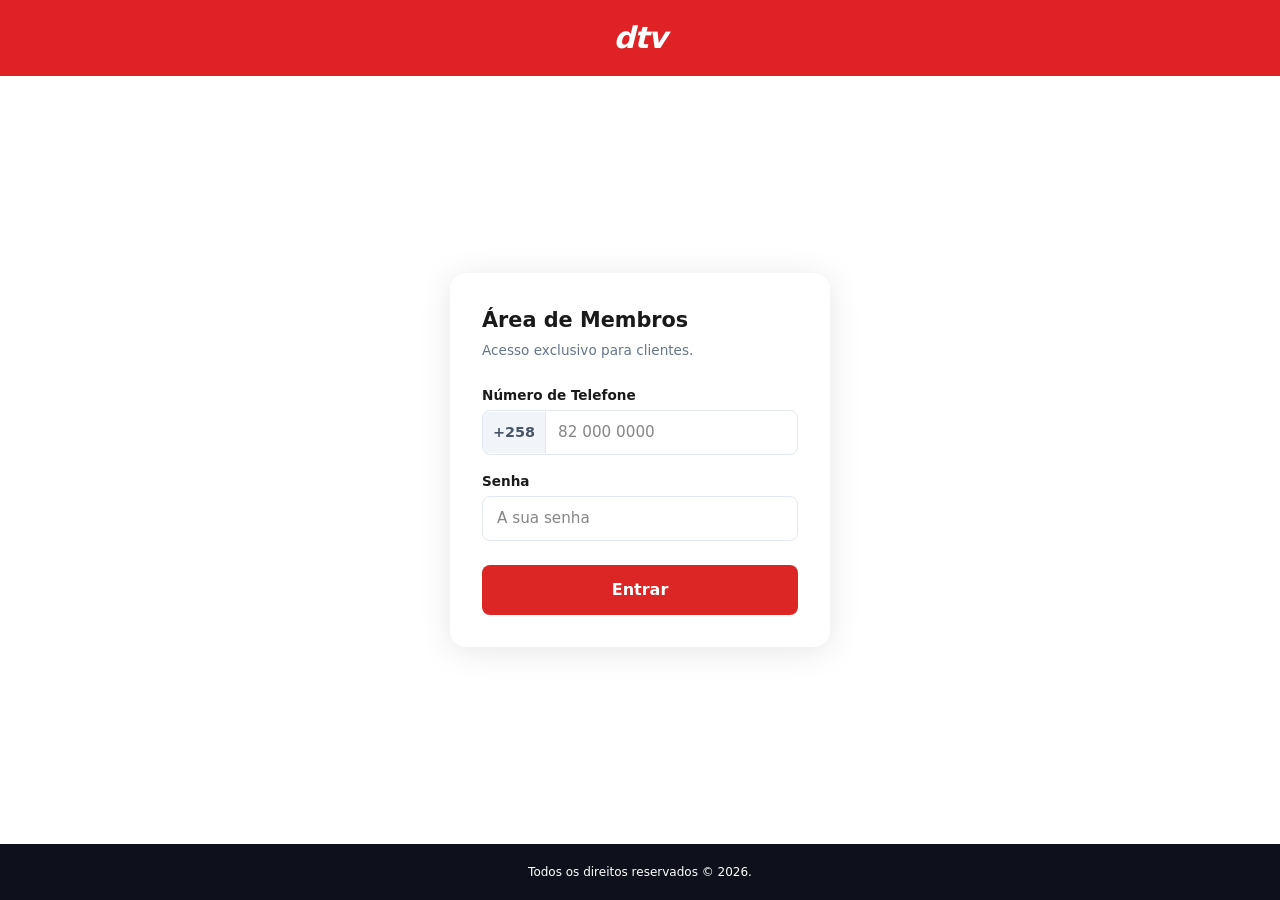
==== commit 5c599c32: "Update login to phone number, always-on session, add PDF Co-Authored-By: Claude Sonnet 4.6 <noreply@" ====
--- a/login.html
+++ b/login.html
@@ -14,7 +14,33 @@
       width: 100%;
       max-width: 380px;
     }
+    .input-wrap {
+      display: flex;
+      align-items: center;
+      border: 1.5px solid #e2e8f0;
+      border-radius: 8px;
+      overflow: hidden;
+      transition: border-color 0.2s;
+    }
+    .input-wrap:focus-within { border-color: #dc2626; }
+    .input-prefix {
+      background: #f1f5f9;
+      padding: 10px 10px;
+      font-size: 0.9rem;
+      font-weight: 700;
+      color: #475569;
+      border-right: 1.5px solid #e2e8f0;
+      white-space: nowrap;
+    }
     .input-field {
+      flex: 1;
+      border: none;
+      padding: 10px 12px;
+      font-size: 0.95rem;
+      outline: none;
+      background: transparent;
+    }
+    .input-simple {
       width: 100%;
       border: 1.5px solid #e2e8f0;
       border-radius: 8px;
@@ -24,13 +50,13 @@
       box-sizing: border-box;
       transition: border-color 0.2s;
     }
-    .input-field:focus { border-color: #dc2626; }
+    .input-simple:focus { border-color: #dc2626; }
     .btn-primary {
       width: 100%;
       background: #dc2626;
       color: #fff;
       font-weight: 900;
-      padding: 12px;
+      padding: 13px;
       border-radius: 8px;
       border: none;
       font-size: 1rem;
@@ -48,11 +74,8 @@
       margin-bottom: 1rem;
       display: none;
     }
-    .label { display: block; font-size: 0.85rem; font-weight: 700; margin-bottom: 4px; color: #1a1a1a; }
+    .label { display: block; font-size: 0.85rem; font-weight: 700; margin-bottom: 5px; color: #1a1a1a; }
     .field-group { margin-bottom: 1rem; }
-    .check-row { display: flex; align-items: center; gap: 8px; margin-bottom: 1.25rem; }
-    .check-row input { accent-color: #dc2626; width: 16px; height: 16px; }
-    .check-row label { font-size: 0.85rem; color: #64748b; }
   </style>
 </head>
 <body class="min-h-screen flex flex-col bg-background">
@@ -65,24 +88,23 @@
   <main class="flex-1 flex items-center justify-center px-4 py-10">
     <div class="login-card">
       <h2 style="font-size:1.3rem;font-weight:900;color:#1a1a1a;margin-bottom:4px;">Área de Membros</h2>
-      <p style="font-size:0.85rem;color:#64748b;margin-bottom:1.5rem;">Faça login para acessar o conteúdo exclusivo.</p>
+      <p style="font-size:0.85rem;color:#64748b;margin-bottom:1.5rem;">Acesso exclusivo para clientes.</p>
 
       <div id="error-msg" class="error-box"></div>
 
       <form id="login-form" onsubmit="handleLogin(event)">
         <div class="field-group">
-          <label class="label" for="username">Usuário</label>
-          <input class="input-field" type="text" id="username" placeholder="Seu usuário" autocomplete="username">
+          <label class="label" for="phone">Número de Telefone</label>
+          <div class="input-wrap">
+            <span class="input-prefix">+258</span>
+            <input class="input-field" type="tel" id="phone" placeholder="82 000 0000" autocomplete="tel" inputmode="numeric" maxlength="12">
+          </div>
         </div>
         <div class="field-group">
           <label class="label" for="password">Senha</label>
-          <input class="input-field" type="password" id="password" placeholder="Sua senha" autocomplete="current-password">
+          <input class="input-simple" type="password" id="password" placeholder="A sua senha" autocomplete="current-password">
         </div>
-        <div class="check-row">
-          <input type="checkbox" id="remember">
-          <label for="remember">Lembrar acesso no celular</label>
-        </div>
-        <button type="submit" class="btn-primary">Entrar</button>
+        <button type="submit" class="btn-primary" style="margin-top:0.5rem;">Entrar</button>
       </form>
     </div>
   </main>
@@ -97,14 +119,13 @@
 
     function handleLogin(e) {
       e.preventDefault();
-      var user = document.getElementById('username').value.trim();
+      var phone = document.getElementById('phone').value.trim();
       var pass = document.getElementById('password').value;
-      var remember = document.getElementById('remember').checked;
       var errorEl = document.getElementById('error-msg');
-      if (login(user, pass, remember)) {
+      if (login(phone, pass)) {
         window.location.href = 'membros.html';
       } else {
-        errorEl.textContent = 'Usuário ou senha incorretos. Tente novamente.';
+        errorEl.textContent = 'Número ou senha incorretos. Tente novamente.';
         errorEl.style.display = 'block';
       }
     }
